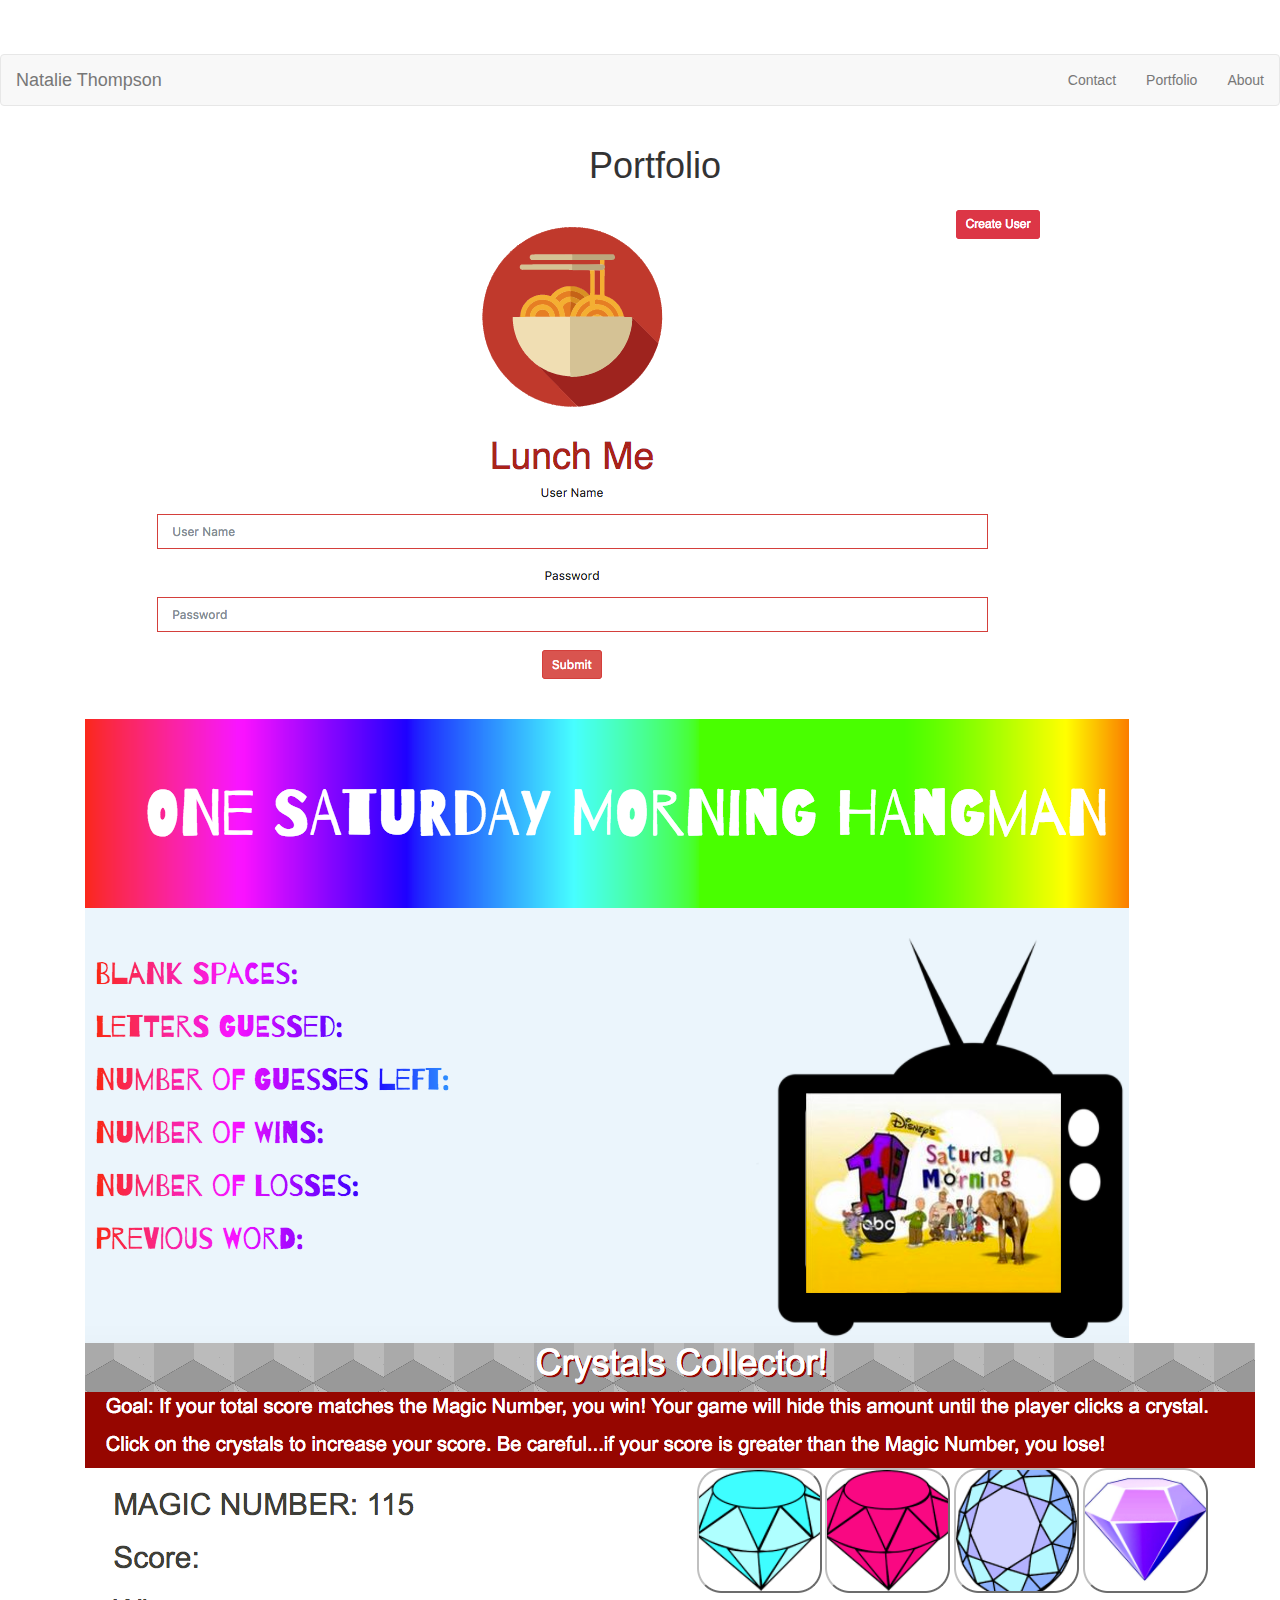
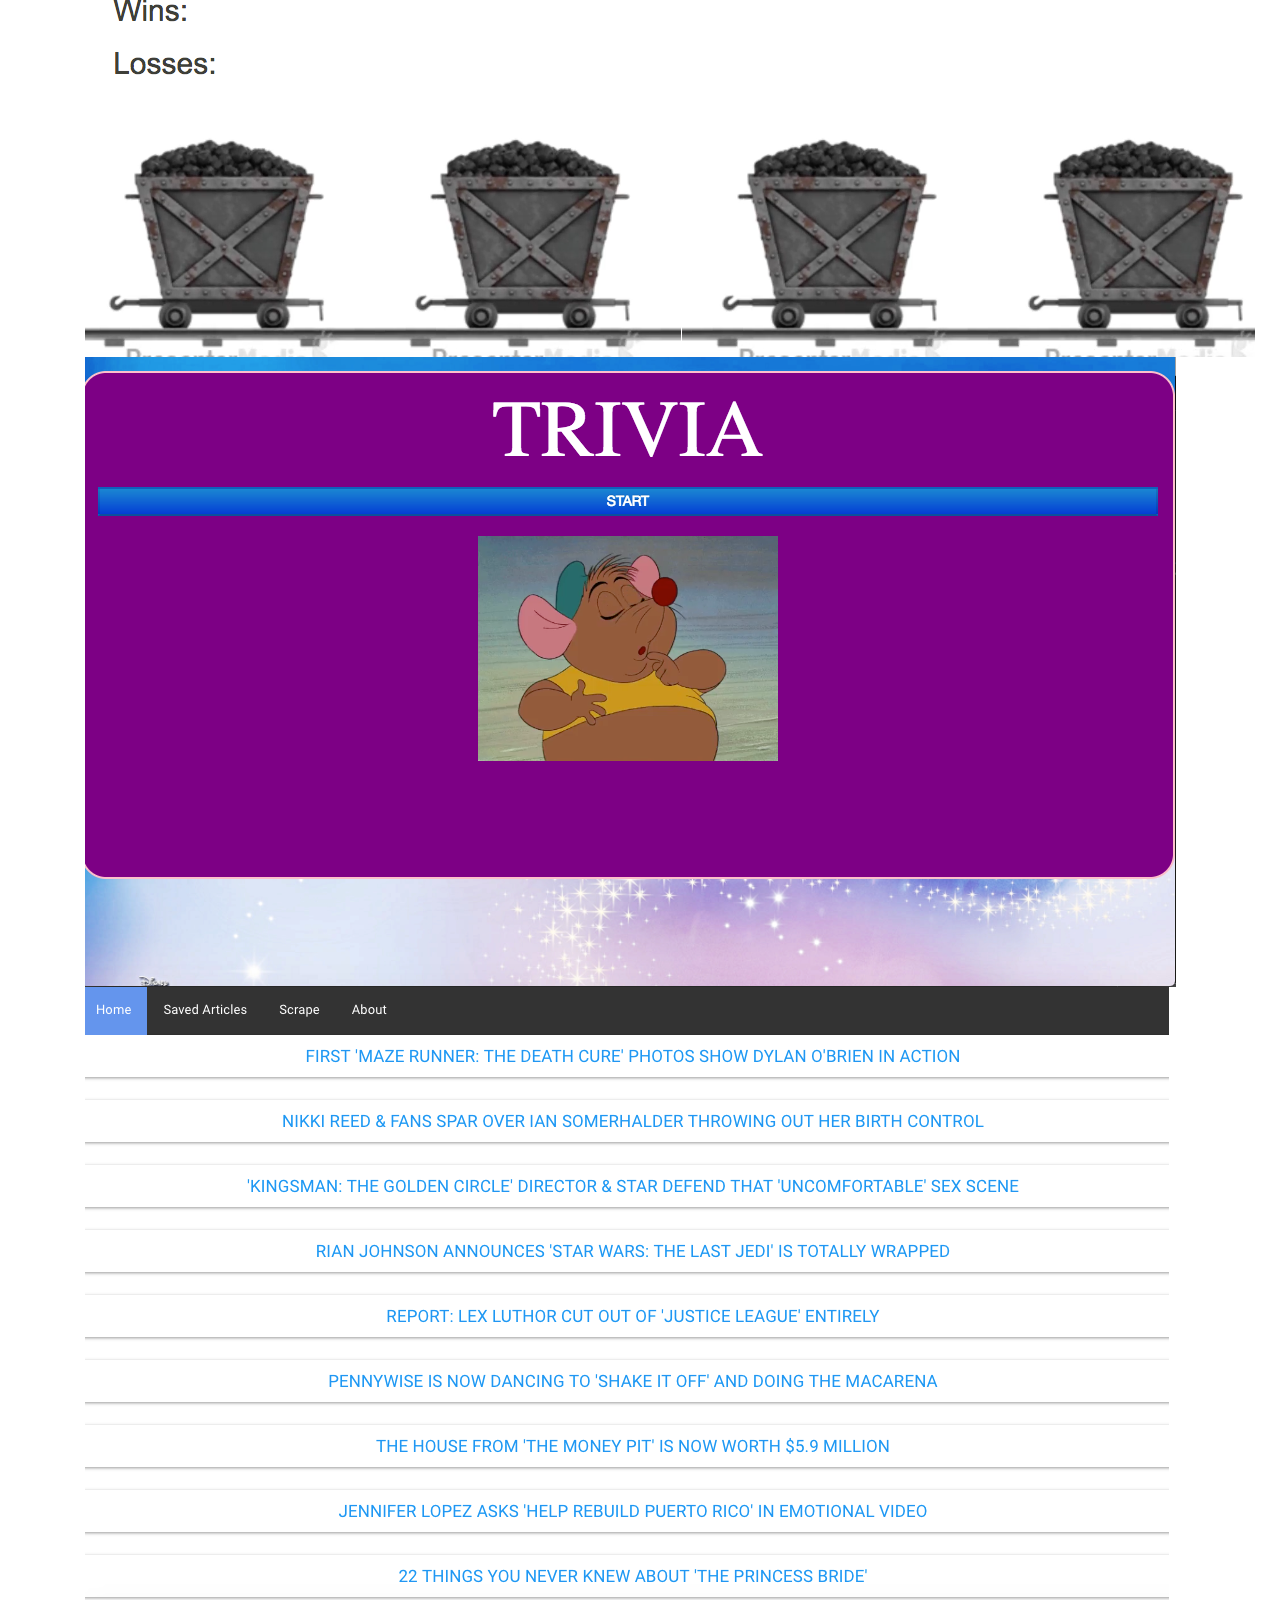
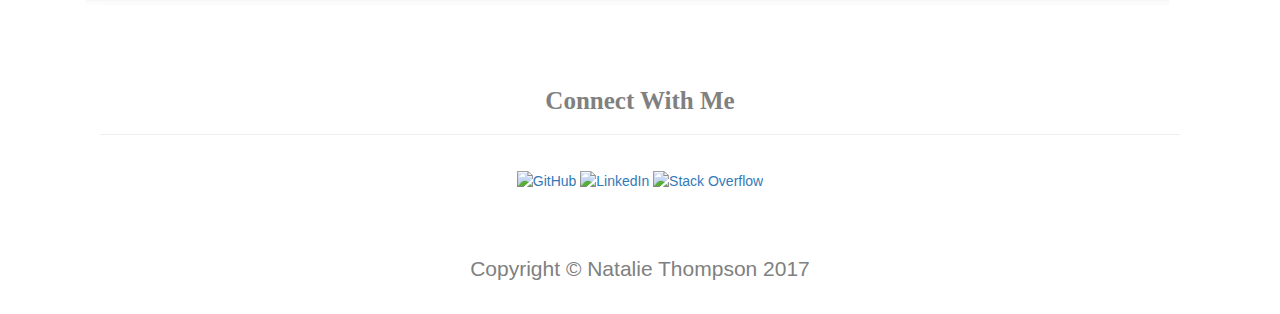
==== portfolio.html @ 510843bc "Updated Portfolio" ====
<!doctype html>
<html lang="en-us">

<head>
  <meta charset="UTF-8">
  <link rel="stylesheet" href="https://maxcdn.bootstrapcdn.com/bootstrap/3.3.6/css/bootstrap.min.css" integrity="sha384-1q8mTJOASx8j1Au+a5WDVnPi2lkFfwwEAa8hDDdjZlpLegxhjVME1fgjWPGmkzs7" crossorigin="anonymous">
<title>Portfolio | Your Name</title>
  <link rel="stylesheet" type="text/css" href="assets/css/reset.css">
   <link rel="stylesheet" type="text/css" href="assets/css/style.css"> 
   <link rel="stylesheet" type="text/css" href="https://bootswatch.com/sandstone">
</head>

<body>
<!DOCTYPE html>
<html lang="en">

  <head>

    <meta charset="utf-8">
    <meta name="viewport" content="width=device-width, initial-scale=1, shrink-to-fit=no">
    <meta name="description" content="">
    <meta name="author" content="">

    <title>Portfolio Page</title>

    <!-- Bootstrap core CSS -->
  <link rel="stylesheet" href="https://maxcdn.bootstrapcdn.com/bootstrap/3.3.7/css/bootstrap.min.css" integrity="sha384-BVYiiSIFeK1dGmJRAkycuHAHRg32OmUcww7on3RYdg4Va+PmSTsz/K68vbdEjh4u" crossorigin="anonymous">

    <!-- Custom styles for this template -->
    <link href="assets/css/style.css" rel="stylesheet">

  </head>

  <body>

    <!-- Navigation -->
       <nav class="navbar navbar-default">
      <div class="container-fluid navbar-custom">

        <!-- Brand and toggle get grouped for better mobile display -->
        <div class="row">
          <div class="navbar-header">
            <button type="button" class="navbar-toggle collapsed" data-toggle="collapse" data-target="#bs-example-navbar-collapse-1" aria-expanded="false">
              <span class="sr-only">Toggle navigation</span>
              <span class="icon-bar"></span>
              <span class="icon-bar"></span>
              <span class="icon-bar"></span>
            </button>
            <div class="col-xs-12 phone-nav">
              <a class="navbar-brand" href="#">Natalie Thompson</a>
            </div>
          </div>

          <!-- Collect the nav links, forms, and other content for toggling -->
          <div class="collapse navbar-collapse" id="bs-example-navbar-collapse-1">
            <ul class="nav navbar-nav navbar-right navbar-right-custom">
              <li><a href="contact.html">Contact</a></li>
              <li><a href="portfolio.html">Portfolio</a></li>
              <li><a href="index.html">About</a></li>
            </ul>
          </div><!-- /.navbar-collapse -->
        </div>
      </div><!-- /.container-fluid -->
    </nav>
 

    <!-- Page Content -->
    <div class="container">

  <div id="main-container" class="container">
    <section class="main-section ">
      <h1>Portfolio</h1>


      <div class= "projects">
           <a class="work" href ="https://aqueous-hollows-96170.herokuapp.com/">
        <img src="assets/images/lunchme.png" alt="Lunch Me"/></a>
        </br>

      
          <a class="work" href ="https://nathompson110.github.io/Hangman-Game-New">
        <img src="assets/images/hangman.png" alt="Hangman"/></a>
        </hr>

    <a class="work" href ="https://nathompson110.github.io/Jewel-Collector/">
        <img src="assets/images/jewel.png" alt="Jewel Game"/></a>
        </hr>


      <a class="work" href ="https://nathompson110.github.io/TriviaGame/">
        <img src="assets/images/trivia.png" alt="Trivia Game"/></a>

    </hr>
     
     
  <a class="work" href ="https://enigmatic-eyrie-29957.herokuapp.com/">
        <img src="assets/images/webscraper.png" alt="News Nuggets">

      </div>
      </div>

    </section>

            <section id="connect-with-me-area">
              <div class="connect-with-me-content">
                <h1 class="connect-with-me-header">Connect With Me</h1>
                <hr />
                <div id="images">
                <a class= "logos" href="https://github.com/nathompson110"><img src="assets/images/github.png" class="social" alt="GitHub" /></a>
                <a class= "logos" href="https://www.linkedin.com/in/thompson-natalie/"><img src="assets/images/linkedin.png" class="social" alt="LinkedIn" /></a>
                <a class= "logos" href="https://stackexchange.com/users/10603724/nathompson110"><img src="assets/images/stackoverflow.png" class="social" alt="Stack Overflow" /></a>

                </div>
              </div>
            </section>
  </div>

   <footer class="py-5 bg-dark">
      <div class="container">
        <p class="m-0 text-center text-white">Copyright &copy; Natalie Thompson 2017</p>
      </div>

    </footer>

  </body>

</html>
---- assets/css/style.css ----
/**/

body {
  padding-top: 54px;
}


#profile-image {

  float: left;


width:100%;

  margin-top: 20px;
  margin-right: 20px;
}
#about-me {
	
	width: 90%;
	margin-left: 75%;
}




p {
	padding: 10px;
	padding-top: 20px;
  	margin-bottom: 20px;
	font-size: 1.5em;
	color:grey;
	width: 100%;
}
#connect-with-me-area {
  width: 100%;

  /* Box-model */
  padding: 30px 30px 43px;

  /* Positioning */
  margin-top: 32px;

  /* Visual */
  background-color: #fff;
}

.connect-with-me-header {
  /* Positioning */
  margin-bottom: 15px;
  font-family: Georgia, Times, "Times New Roman", serif;

  /* Typography */
  font-size: 25px;
  font-weight: bold;
  color: grey;
}

.social {
  width: 55px;

  /* Box-model */
  height: 55px;
}

#images {
  /* Box-model */
  padding-top: 15px;

  /* Typography */
  text-align: center;
}


.projects {
  width: 60%;
  text-align: center;

}

h1 {
  text-align: center
}


#connect {
  text-align: center;

}
---- assets/css/style.css ----
/**/

body {
  padding-top: 54px;
}


#profile-image {

  float: left;


width:100%;

  margin-top: 20px;
  margin-right: 20px;
}
#about-me {
	
	width: 90%;
	margin-left: 75%;
}




p {
	padding: 10px;
	padding-top: 20px;
  	margin-bottom: 20px;
	font-size: 1.5em;
	color:grey;
	width: 100%;
}
#connect-with-me-area {
  width: 100%;

  /* Box-model */
  padding: 30px 30px 43px;

  /* Positioning */
  margin-top: 32px;

  /* Visual */
  background-color: #fff;
}

.connect-with-me-header {
  /* Positioning */
  margin-bottom: 15px;
  font-family: Georgia, Times, "Times New Roman", serif;

  /* Typography */
  font-size: 25px;
  font-weight: bold;
  color: grey;
}

.social {
  width: 55px;

  /* Box-model */
  height: 55px;
}

#images {
  /* Box-model */
  padding-top: 15px;

  /* Typography */
  text-align: center;
}


.projects {
  width: 60%;
  text-align: center;

}

h1 {
  text-align: center
}


#connect {
  text-align: center;

}
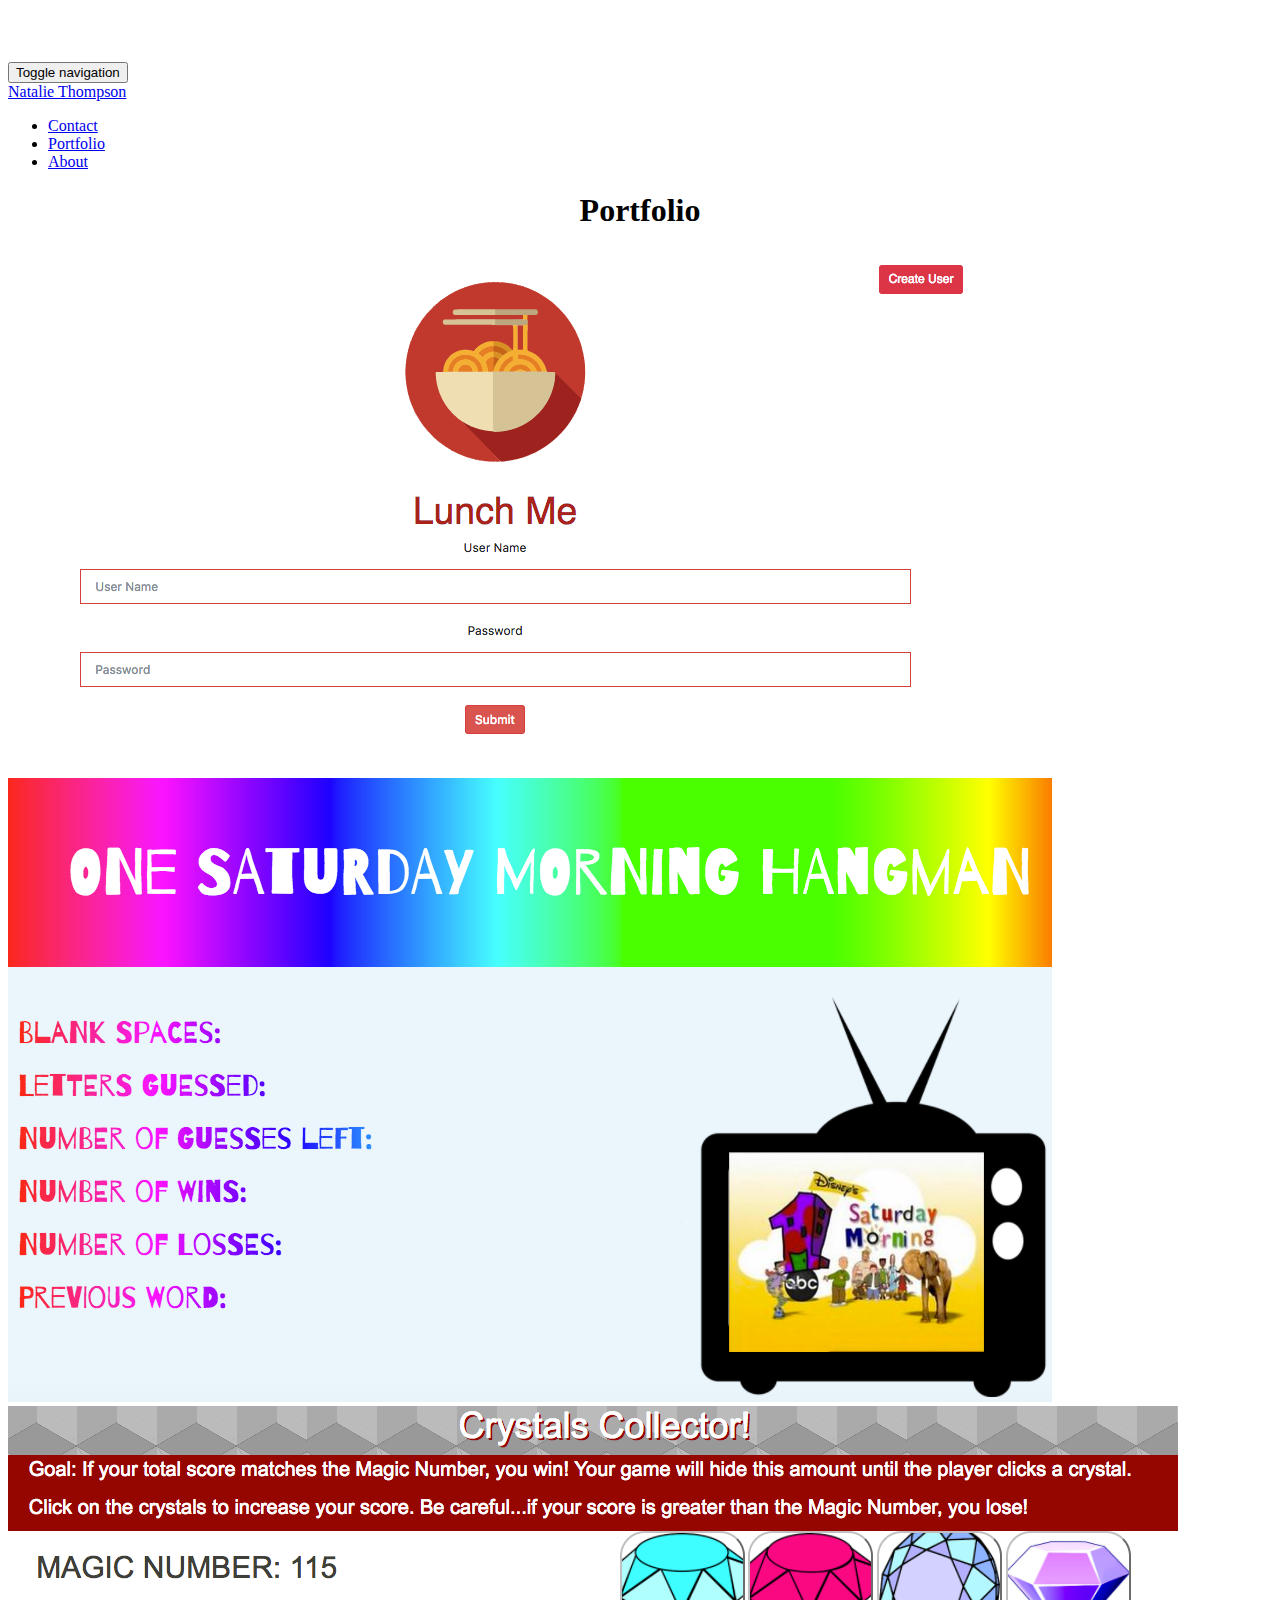
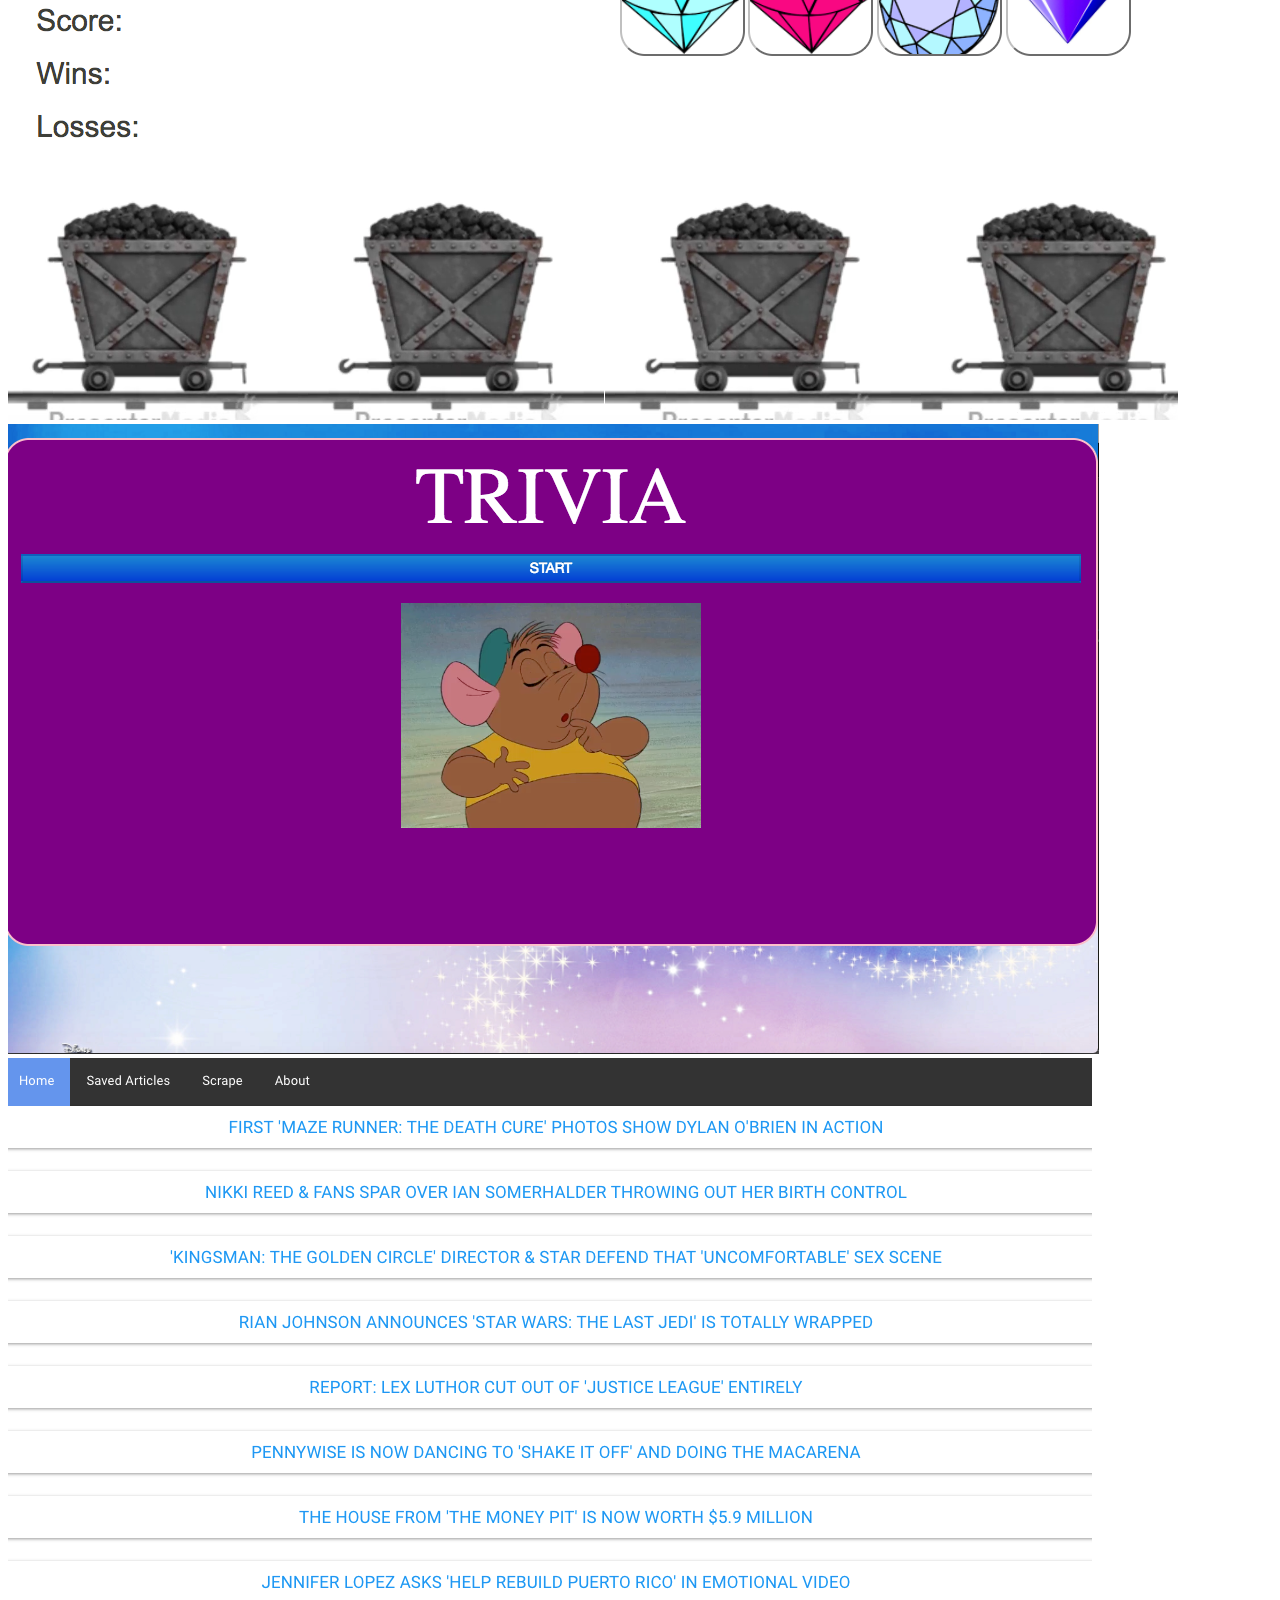
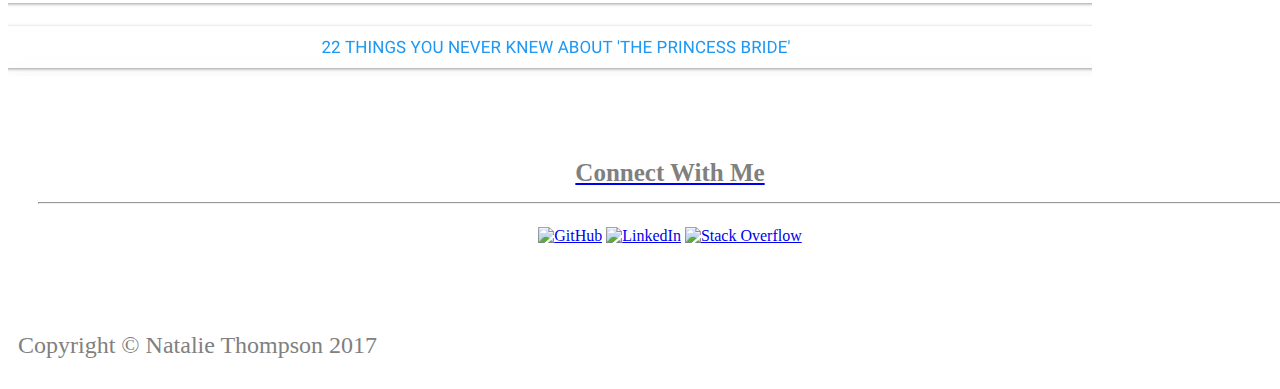
==== commit f134e2d4: "css style" ====
--- a/portfolio.html
+++ b/portfolio.html
@@ -9,27 +9,6 @@
    <link rel="stylesheet" type="text/css" href="assets/css/style.css"> 
    <link rel="stylesheet" type="text/css" href="https://bootswatch.com/sandstone">
 </head>
-
-<body>
-<!DOCTYPE html>
-<html lang="en">
-
-  <head>
-
-    <meta charset="utf-8">
-    <meta name="viewport" content="width=device-width, initial-scale=1, shrink-to-fit=no">
-    <meta name="description" content="">
-    <meta name="author" content="">
-
-    <title>Portfolio Page</title>
-
-    <!-- Bootstrap core CSS -->
-  <link rel="stylesheet" href="https://maxcdn.bootstrapcdn.com/bootstrap/3.3.7/css/bootstrap.min.css" integrity="sha384-BVYiiSIFeK1dGmJRAkycuHAHRg32OmUcww7on3RYdg4Va+PmSTsz/K68vbdEjh4u" crossorigin="anonymous">
-
-    <!-- Custom styles for this template -->
-    <link href="assets/css/style.css" rel="stylesheet">
-
-  </head>
 
   <body>
 
@@ -73,28 +52,32 @@
 
 
       <div class= "projects">
+        <section>
            <a class="work" href ="https://aqueous-hollows-96170.herokuapp.com/">
         <img src="assets/images/lunchme.png" alt="Lunch Me"/></a>
-        </br>
+        </section>
 
-      
+      <section>
           <a class="work" href ="https://nathompson110.github.io/Hangman-Game-New">
         <img src="assets/images/hangman.png" alt="Hangman"/></a>
         </hr>
+        <section>
 
     <a class="work" href ="https://nathompson110.github.io/Jewel-Collector/">
         <img src="assets/images/jewel.png" alt="Jewel Game"/></a>
-        </hr>
+        </section>
 
-
+          <section>
       <a class="work" href ="https://nathompson110.github.io/TriviaGame/">
         <img src="assets/images/trivia.png" alt="Trivia Game"/></a>
 
-    </hr>
-     
-     
-  <a class="work" href ="https://enigmatic-eyrie-29957.herokuapp.com/">
+          </section>
+
+          <section>
+
+     <a class="work" href ="https://enigmatic-eyrie-29957.herokuapp.com/">
         <img src="assets/images/webscraper.png" alt="News Nuggets">
+        </section>
 
       </div>
       </div>
--- a/assets/css/style.css
+++ b/assets/css/style.css
@@ -86,4 +86,10 @@
 #connect {
   text-align: center;
 
+}
+
+.work {
+  text-align: center;
+  width: 75%;
+
 }